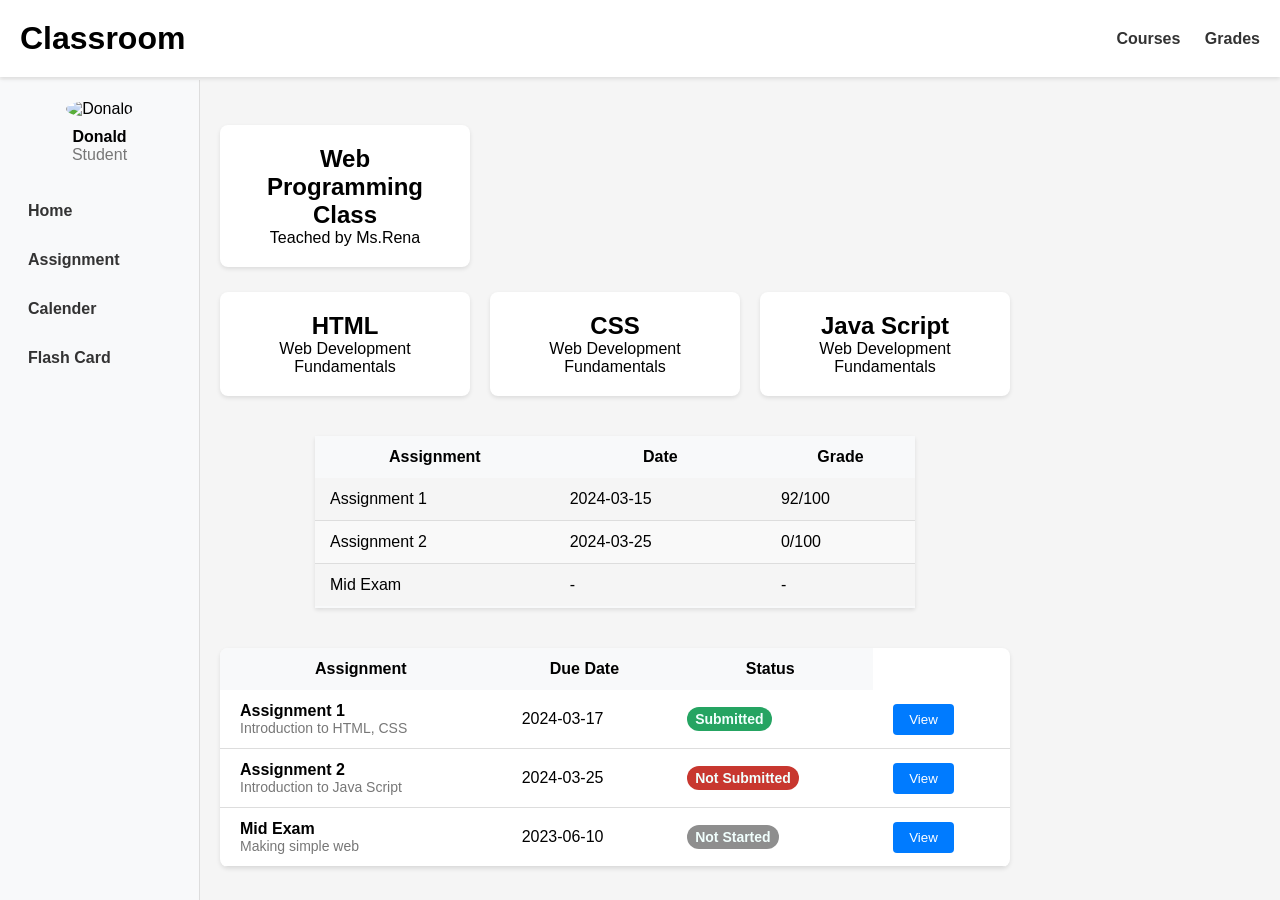
==== Classui.html @ 385eb908 "test" ====
<!DOCTYPE html>
<html lang="en">
<head>
    <meta charset="UTF-8">
    <meta name="viewport" content="width=device-width, initial-scale=1.0">
    <title>Google Classroom UI</title>
    <link rel="stylesheet" href="styles.css">
</head>
<body>
    <div class="container">
        <aside class="sidebar">
            <div class="profile">
                <img src="img/boy.png" alt="Donald" class="profile-img">
                <p class="profile-name">Donald</p>
                <p class="profile-role">Student</p>
            </div>
            <nav class="nav">
                <ul>
                    <li><a href="#">Home</a></li>
                    <li><a href="#">Assignment</a></li>
                    <li><a href="#">Calender</a></li>
                    <li><a href="#">Flash Card</a></li>
                </ul>
            </nav>
        </aside>
        <main class="main-content">
            <header>
                <h1>Classroom</h1>
                <nav class="top-nav">
                    <a href="#">Courses</a>
                    <a href="#">Grades</a>
                </nav>
            </header>
            <section class="class">
                <div class="class-card">
                    <h2>Web Programming Class</h2>
                    <p>Teached by Ms.Rena</p>
                </div>
            </section>
            <section class="courses">
                <div class="course-card">
                    <h2>HTML</h2>
                    <p>Web Development Fundamentals</p>
                </div>
                <div class="course-card">
                    <h2>CSS</h2>
                    <p>Web Development Fundamentals</p>
                </div>
                <div class="course-card">
                    <h2>Java Script</h2>
                    <p>Web Development Fundamentals</p>
                </div>
            </section>
            <section class="grades-section">
                <table class="grades-table">
                    <thead>
                        <tr>
                            <th>Assignment</th>
                            <th>Date</th>
                            <th>Grade</th>
                        </tr>
                    </thead>
                    <tbody>
                        <tr>
                            <td>Assignment 1</td>
                            <td>2024-03-15</td>
                            <td>92/100</td>
                        </tr>
                        <tr>
                            <td>Assignment 2</td>
                            <td>2024-03-25</td>
                            <td>0/100</td>
                        </tr>
                        <tr>
                            <td>Mid Exam</td>
                            <td>-</td>
                            <td>-</td>
                        </tr>
                    </tbody>
                </table>
            </section>
            <section class="assignments-section">
                <table class="assignments-table">
                    <thead>
                        <tr>
                            <th>Assignment</th>
                            <th>Due Date</th>
                            <th>Status</th>
                        </tr>
                    </thead>
                    <tbody>
                        <tr>
                            <td>
                                <strong>Assignment 1</strong>
                                <p>Introduction to HTML, CSS</p>
                            </td>
                            <td>2024-03-17</td>
                            <td><span class="status submitted">Submitted</span></td>
                            <td><button class="view-button">View</button></td>
                        </tr>
                        <tr>
                            <td>
                                <strong>Assignment 2</strong>
                                <p>Introduction to Java Script</p>
                            </td>
                            <td>2024-03-25</td>
                            <td><span class="status not-submitted">Not Submitted</span></td>
                            <td><button class="view-button">View</button></td>
                        </tr>
                        <tr>
                            <td>
                                <strong>Mid Exam</strong>
                                <p>Making simple web</p>
                            </td>
                            <td>2023-06-10</td>
                            <td><span class="status not-started">Not Started</span></td>
                            <td><button class="view-button">View</button></td>
                        </tr>
                    </tbody>
                </table>
            </section>            
        </main>
    </div>
</body>
</html>
---- styles.css ----
* {
  margin: 0;
  padding: 0;
  box-sizing: border-box;
}

body {
  font-family: Arial, sans-serif;
  background-color: #f5f5f5;
}

.container {
  display: flex;
  height: 100vh;
}

.sidebar {
  position: fixed; /* Make the sidebar fixed */
  top: 80px; /* Position it below the header */
  left: 0;
  width: 200px;
  height: calc(100vh - 80px); /* Full height minus header height */
  background-color: #f8f9fa;
  padding: 20px;
  border-right: 1px solid #ddd;
  overflow-y: auto; /* Add scroll if content exceeds height */
}

.profile {
  text-align: center;
  margin-bottom: 30px;
}

.profile-img {
  width: 80px;
  height: 80px;
  border-radius: 50%;
  margin-bottom: 10px;
}

.profile-name {
  font-weight: bold;
}

.profile-role {
  color: #777;
}

.nav ul {
  list-style: none;
  padding: 0;
}

.nav ul li {
  margin: 15px 0;
}

.nav ul li a {
  text-decoration: none;
  color: #333;
  font-weight: bold;
  display: block;
  padding: 8px;
  border-radius: 4px;
  transition: background-color 0.3s;
}


.nav ul li a:hover {
  background-color: #d9d9d9;
  color: #000;
}


.main-content {
  margin-left: 200px; /* Margin to accommodate the sidebar */
  padding: 20px;
  padding-top: 100px; /* Add space for the fixed header */
}

header {
  position: fixed;
  top: 0;
  left: 0;
  right: 0;
  background-color: #fff;
  z-index: 1000;
  display: flex;
  justify-content: space-between;
  align-items: center;
  padding: 20px;
  box-shadow: 0 2px 4px rgba(0, 0, 0, 0.1);
}

.top-nav a {
  margin-left: 20px;
  text-decoration: none;
  color: #333;
  font-weight: bold;
  padding-bottom: 5px; /* Space for underline */
  position: relative;
}

.top-nav a::after {
  content: '';
  position: absolute;
  left: 0;
  bottom: 0;
  width: 0;
  height: 2px;
  background-color: black;
  transition: width 0.3s;
}

.top-nav a:focus::after,
.top-nav a:active::after,
.top-nav a.active::after {
  width: 100%;
}

.courses {
  display: flex;
  gap: 20px;
  flex-wrap: wrap;
  justify-content: space-around;
}

.course-card, .class-card{
  background-color: white;
  padding: 20px;
  border-radius: 8px;
  box-shadow: 0 2px 4px rgba(0, 0, 0, 0.1);
  flex-grow: 1;
  text-align: center;
  max-width: 250px;
  flex: 1 1 auto;
  cursor: pointer;
  margin-top: 25px;
}

/*  grades */ 
.grades-section {
  margin-top: 40px;
}

.grades-section h2 {
  margin-bottom: 20px;
  text-align: center;
}

.grades-table {
  width: 100%;
  border-collapse: collapse;
  margin: 0 auto;
  max-width: 600px;
  box-shadow: 0 2px 4px rgba(0, 0, 0, 0.1);
}

.grades-table th, .grades-table td {
  padding: 12px 15px;
  text-align: left;
}

.grades-table thead {
  background-color: #f8f9fa;
}

.grades-table th {
  font-weight: bold;
  text-align: center;
}

.grades-table tbody tr {
  border-bottom: 1px solid #ddd;
}

.grades-table tbody tr:nth-of-type(even) {
  background-color: #f9f9f9;
}

.grades-table tbody tr:last-of-type {
  border-bottom: 2px solid #f8f9fa;
}

.grades-table tbody tr:hover {
  background-color: #f1f1f1;
}

/* Assignments section */
.assignments-section {
  margin-top: 40px;
}

.assignments-table {
  width: 100%;
  border-collapse: collapse;
  margin: 0 auto;
  max-width: 800px;
  background-color: #fff;
  box-shadow: 0 2px 4px rgba(0, 0, 0, 0.1);
  border-radius: 8px;
  overflow: hidden;
}

.assignments-table th, .assignments-table td {
  padding: 12px 20px;
  text-align: left;
  font-size: 16px;
}

.assignments-table thead {
  background-color: #f8f9fa;
}

.assignments-table th {
  font-weight: bold;
  text-align: center;
}

.assignments-table tbody tr {
  border-bottom: 1px solid #ddd;
}

.assignments-table tbody tr:hover {
  background-color: #f1f1f1;
}

.assignments-table td p {
  margin: 0;
  color: #777;
  font-size: 14px;
}

.status {
  display: inline-block;
  padding: 4px 8px;
  border-radius: 12px;
  font-size: 14px;
  font-weight: bold;
  text-align: center;
}

.submitted {
  background-color: #25a462;
  color: #f1fffd;
}

.not-submitted {
  background-color: #c8372f;
  color: #f1fffd;
}

.not-started {
  background-color: #8e8e8e;
  color: #f1fffd;
}

.view-button {
  padding: 8px 16px;
  background-color: #007bff;
  color: #fff;
  border: none;
  border-radius: 4px;
  cursor: pointer;
  transition: background-color 0.3s;
}

.view-button:hover {
  background-color: #0056b3;
}
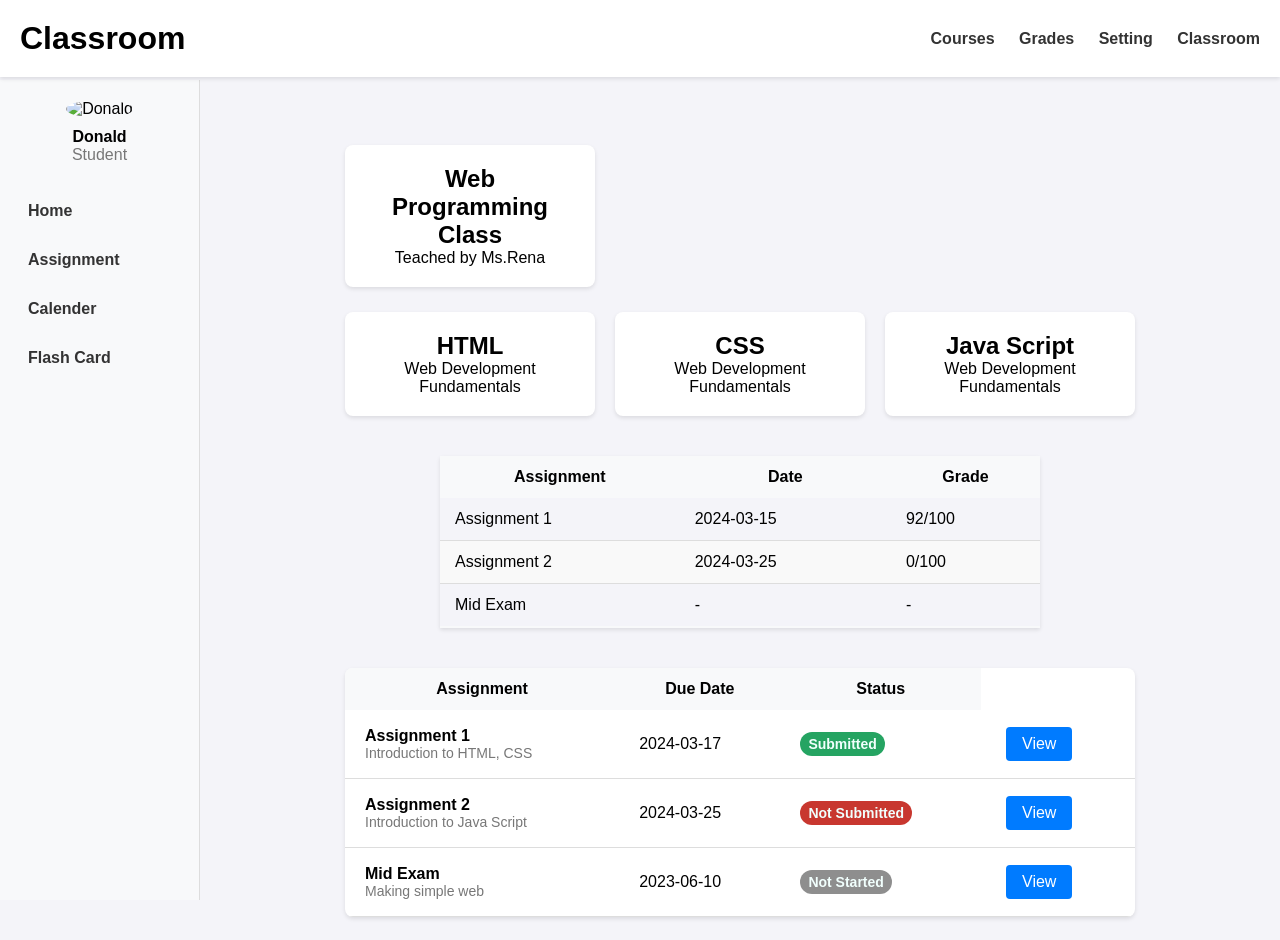
==== commit 8fa93b17: "Nuvian Product Beta" ====
--- a/Classui.html
+++ b/Classui.html
@@ -6,6 +6,119 @@
     <title>Google Classroom UI</title>
     <link rel="stylesheet" href="styles.css">
 </head>
+<style>
+     body {
+            font-family: Arial, sans-serif;
+            background-color: #f4f4f9;
+            display: flex;
+            flex-direction: column;
+            align-items: center;
+            margin: 0;
+            padding: 20px;
+        }
+        
+        .flashcard {
+            width: 300px;
+            height: 200px;
+            border: 1px solid #333;
+            display: flex;
+            align-items: center;
+            justify-content: center;
+            perspective: 1000px;
+            margin-bottom: 20px;
+            position: relative;
+            transition: transform 0.6s;
+        }
+        
+        .flashcard .front, .flashcard .back {
+            position: absolute;
+            width: 100%;
+            height: 100%;
+            backface-visibility: hidden;
+            display: flex;
+            align-items: center;
+            justify-content: center;
+            font-size: 18px;
+            text-align: center;
+            padding: 20px;
+            box-sizing: border-box;
+            background: #fff;
+            border: 1px solid #ddd;
+            border-radius: 5px;
+        }
+        
+        .flashcard .back {
+            transform: rotateY(180deg);
+            background: #f9f9f9;
+        }
+        
+        .flashcard.flipped .front {
+            transform: rotateY(180deg);
+        }
+        
+        .flashcard.flipped .back {
+            transform: rotateY(0deg);
+        }
+
+        button {
+            padding: 10px 20px;
+            font-size: 16px;
+            margin: 5px;
+            cursor: pointer;
+            border: none;
+            border-radius: 5px;
+            background-color: #007bff;
+            color: #fff;
+            transition: background-color 0.3s;
+        }
+        
+        button:hover {
+            background-color: #0056b3;
+        }
+        
+        input[type="date"] {
+            padding: 10px;
+            font-size: 16px;
+            margin: 5px;
+            border: 1px solid #ccc;
+            border-radius: 5px;
+        }
+        
+        #planOutput {
+            margin-top: 20px;
+            padding: 10px;
+            border: 1px solid #ddd;
+            border-radius: 5px;
+            background: #fff;
+            max-width: 600px;
+            width: 100%;
+        }
+        
+        #planOutput div {
+            margin: 5px 0;
+            display: flex;
+            align-items: center;
+            justify-content: space-between;
+        }
+
+        .day-plan input {
+            width: calc(100% - 100px);
+            padding: 5px;
+            font-size: 16px;
+            border: 1px solid #ccc;
+            border-radius: 5px;
+        }
+
+        .day-plan button {
+            width: 90px;
+            font-size: 14px;
+            background-color: #28a745;
+        }
+
+        .day-plan button:hover {
+            background-color: #218838;
+        }
+</style>
 <body>
     <div class="container">
         <aside class="sidebar">
@@ -16,10 +129,10 @@
             </div>
             <nav class="nav">
                 <ul>
-                    <li><a href="#">Home</a></li>
+                    <li><a href="./nuvian.html">Home</a></li>
                     <li><a href="#">Assignment</a></li>
-                    <li><a href="#">Calender</a></li>
-                    <li><a href="#">Flash Card</a></li>
+                    <li><a href="./calendar.html">Calender</a></li>
+                    <li><a href="./flashcard.html">Flash Card</a></li>
                 </ul>
             </nav>
         </aside>
@@ -27,8 +140,10 @@
             <header>
                 <h1>Classroom</h1>
                 <nav class="top-nav">
-                    <a href="#">Courses</a>
-                    <a href="#">Grades</a>
+                    <a href="">Courses</a>
+                    <a href="">Grades</a>
+                    <a href="./settings.html">Setting</a>
+                    <a href="./Classui.html">Classroom</a>
                 </nav>
             </header>
             <section class="class">
--- a/styles.css
+++ b/styles.css
@@ -15,15 +15,15 @@
 }
 
 .sidebar {
-  position: fixed; /* Make the sidebar fixed */
-  top: 80px; /* Position it below the header */
+  position: fixed; 
+  top: 80px; 
   left: 0;
   width: 200px;
-  height: calc(100vh - 80px); /* Full height minus header height */
+  height: calc(100vh - 80px); 
   background-color: #f8f9fa;
   padding: 20px;
   border-right: 1px solid #ddd;
-  overflow-y: auto; /* Add scroll if content exceeds height */
+  overflow-y: auto; 
 }
 
 .profile {
@@ -73,9 +73,9 @@
 
 
 .main-content {
-  margin-left: 200px; /* Margin to accommodate the sidebar */
-  padding: 20px;
-  padding-top: 100px; /* Add space for the fixed header */
+  margin-left: 200px; 
+  padding: 20px;
+  padding-top: 100px; 
 }
 
 header {
@@ -97,7 +97,7 @@
   text-decoration: none;
   color: #333;
   font-weight: bold;
-  padding-bottom: 5px; /* Space for underline */
+  padding-bottom: 5px; 
   position: relative;
 }
 
@@ -138,7 +138,7 @@
   margin-top: 25px;
 }
 
-/*  grades */ 
+
 .grades-section {
   margin-top: 40px;
 }
